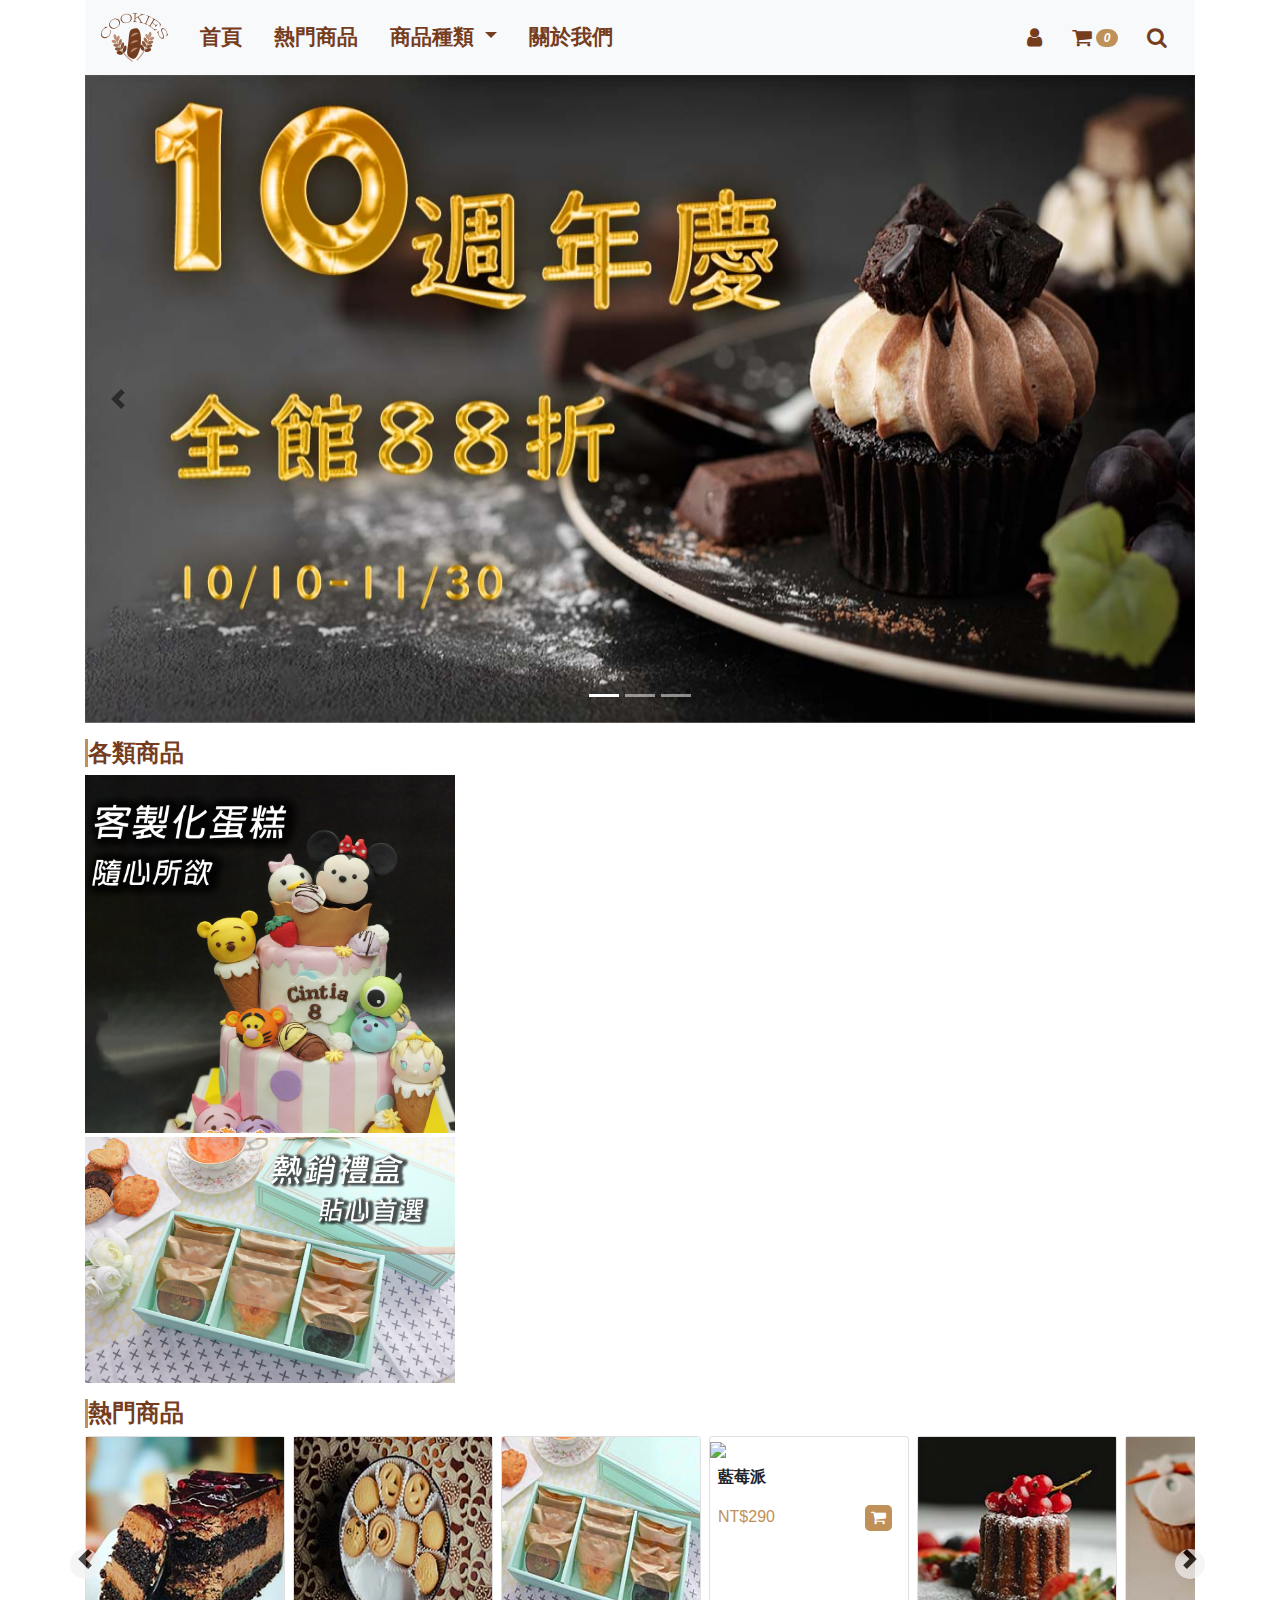
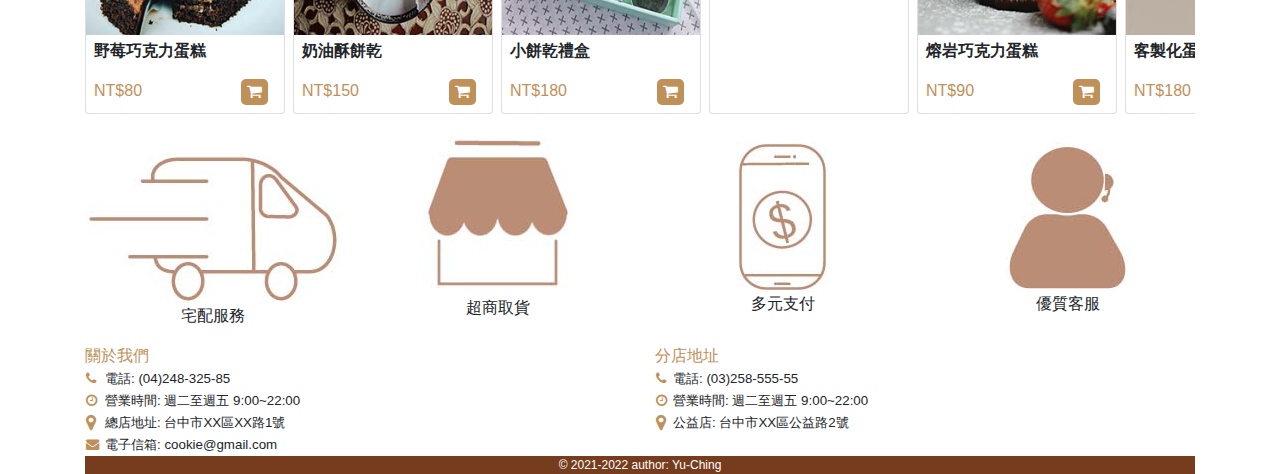
==== index.html @ de3cedea "Add files via upload" ====
<!DOCTYPE html>
<html lang="en">
<head>
    <meta charset="UTF-8">
    <meta name="viewport" content="width=device-width, initial-scale=1.0">
    <title> Cookies 蛋糕店</title>
    <link rel="shortcut icon" href="img/logo.png" type="image/x-icon">
    <link rel="stylesheet" href="https://cdnjs.cloudflare.com/ajax/libs/font-awesome/4.7.0/css/font-awesome.min.css">
    <link rel="stylesheet" href="css/bootstrap.css">
    <link rel="stylesheet" href="css/mystyle.css">
    <script src="js/jquery.min.js"></script>
    <script src="js/popper.min.js"></script>    
    <script src="js/bootstrap.min.js" ></script>
    
</head>
<body>
    <div class="container">
      <!-- 搜尋框 -->
      <div id="item-search" class="order-1 p-2">
        <form id="search-form d-flex" class="form-inline ">
          <div class="col-8 col-lg-9">
            <input style="width: 100%;" class="form-control mr-sm-2" type="search" placeholder="Search" aria-label="Search">
          </div>
          <div class="ml-auto col-4 col-lg-3">
            <button class="searchBtn" type="submit">Search</button>
          </div>
        </form>
      </div>
      
      <!-- 導覽列 -->
      <nav class="navbar navbar-expand-lg navbar-light bg-light">
        <a class="navbar-brand order-0" href="homePage.html"><img src="img/logo.png" alt="logo"> </a>
        <div class="order-lg-4 order-1 ml-auto">
          <button class="btn btn-darkBrown mb-0" type="button" 
            data-toggle="modal" data-target="#loginModal" data-backdrop="static">
            <i class="fa fa-user fa-lg"></i>
          </button>
          <button class="btn btn-darkBrown">
            <a class="shoppingLink" href="shoppingCart.html"><span class="fa fa-shopping-cart fa-lg"></span></a>
            <i class="badge badge-pill badge-dark bg-lightBrown">0</i>
          </button>
          <button type="button" class="btn btn-darkBrown border-0 mb-0"><i class="fa fa-search fa-lg"></i></button>  
        </div>
          
        <button class="navbar-toggler order-2" type="button" data-toggle="collapse" data-target="#navbarSupportedContent" aria-controls="navbarSupportedContent" aria-expanded="false" aria-label="Toggle navigation">
          <span class="navbar-toggler-icon"></span>
        </button>
        <div class="collapse navbar-collapse order-3" id="navbarSupportedContent">
          <ul class="navbar-nav ">
            <li class="nav-item active">
              <a class="a-link-brown" href="homePage.html">首頁 <span class="sr-only">(current)</span></a>
            </li>
            <li class="nav-item text-brown">
              <a class="a-link-brown" href="#hottestProduct">熱門商品</a>
            </li>
            <li class="nav-item dropdown">
              <a class="a-link-brown dropdown-toggle" href="#" id="navbarDropdown" role="button" data-toggle="dropdown" aria-haspopup="true" aria-expanded="false">
                商品種類
              </a>
              <div class="dropdown-menu" aria-labelledby="navbarDropdown">
                <a class="dropdown-item" href="allProduct.html">各項商品</a>
                <div class="dropdown-divider m-0"></div>
                <a class="dropdown-item" href="#">手工餅乾</a>
                <div class="dropdown-divider m-0"></div>
                <a class="dropdown-item" href="#">客製化蛋糕</a>
                <div class="dropdown-divider m-0"></div>
                <a class="dropdown-item" href="#">小蛋糕</a>
                <div class="dropdown-divider m-0"></div>
                <a class="dropdown-item" href="#">手工派</a>
                <div class="dropdown-divider m-0"></div>
                <a class="dropdown-item" href="#">精美禮盒</a>
              </div>
            </li>
            <li class="nav-item text-brown">
              <a class="a-link-brown" href="#aboutUs">關於我們</a>
            </li>
          </ul>
        </div>
      </nav>
      
      <!-- 輪播 -->
      <div id="playList" class="carousel slide" data-ride="carousel">

          <!-- Indicators -->
          <ul class="carousel-indicators">
            <li data-target="#playList" data-slide-to="0" class="active"></li>
            <li data-target="#playList" data-slide-to="1"></li>
            <li data-target="#playList" data-slide-to="2"></li>
          </ul>
          <a class="carousel-control-prev" href="#playList" data-slide="prev">
            <span class="carousel-control-prev-icon"></span>
          </a>
          <a class="carousel-control-next" href="#playList" data-slide="next">
            <span class="carousel-control-next-icon"></span>
          </a>
          <!-- The slideshow -->
          <div class="carousel-inner">
              <div class="carousel-item active">
                  <!-- 輪播項目，編號: 零 -->
                  <picture>
                    <source srcset="img/ad_1200x700.jpg" media="(min-width: 768px)" >
                    <source srcset="img/ad_924x500.jpg" media="(min-width: 576px)">
                    <img srcset="img/ad_739x400.jpg" class="d-block img-fluid">
                  </picture>
              </div>
              <div class="carousel-item">
                  <!-- 輪播項目，編號: 壹 -->
                  <picture>
                      <source srcset="img/ad2_1200x700.jpg" media="(min-width: 768px)" >
                      <source srcset="img/ad2_924x500.jpg" media="(min-width: 576px)">
                      <img srcset="img/ad2_739x400.jpg" class="d-block img-fluid">
                  </picture>
              </div>
              
              <div class="carousel-item">
                  <!-- 輪播項目，編號: 貳 -->
                  <picture>
                      <source srcset="img/ad3_1200x700.jpg" media="(min-width: 768px)">
                      <source srcset="img/ad3_924x500.jpg" media="(min-width: 576px)">
                      <img srcset="img/ad3_739x400.jpg" class="d-block img-fluid">
                  </picture>
              </div>
            </div>
      </div>
      <!-- 各類商品 -->
      <h4 class="article-title mt-3">各類商品</h4>
      <div class="row mx-auto">
        <div class="col-12 col-lg-4">
          <div class="row mb-1">
            <a href="#"><img class="img-fluid" src="img/customizeType.png" alt=""></a>
          </div>
          <div class="row">
            <a href="#"><img class="img-fluid" src="img/giftBoxType.png" alt=""></a>
          </div>
        </div>
        <div class="col-12 col-lg-4">
          <a href="#"><img class="img-fluid" src="img/smallCakeType.png" alt=""></a>
        </div>
        <div class="col-12 col-lg-4">
          <div class="row mb-1">
            <a href="#"><img class="img-fluid" src="img/weddingCakeType.png" alt=""></a>
          </div>
          <div class="row">
            <a href="#"><img class="img-fluid" src="img/fruitPieType.png" alt=""></a>
          </div>
        </div>
      </div>

      <!-- 熱門商品 -->
      <div id="hottestProduct" class="my-3">
        <h4 class="article-title">熱門商品</h4>
        <a onclick="move(-1)" class="hot-control-pre " ><span class="carousel-control-prev-icon"></span></a>
        <a onclick="move(1)" class="hot-control-next" ><span class="carousel-control-next-icon"></span></a>
        <div id="card-wrapper " class="d-flex overflow-hidden">
          <div class="card mr-2">
            <a href="#"><img class="img-fluid" src="img/cake1.jpg"> </a>
            <div class="card-body pt-1">
              <p class="card-text">野莓巧克力蛋糕</p>
              <label class="price-color-brown">NT$80</label>
              <button class="float-right mr-3 mb-2  addToCart" >
                <i class="fa fa-shopping-cart"></i>
              </button>
            </div>
          </div>
          <div class="card mr-2">
            <a href="#"><img class="img-fluid" src="img/cookie1.jpg"> </a>
            <div class="card-body pt-1">
              <p class="card-text">奶油酥餅乾</p>
              <label class="price-color-brown">NT$150</label>
              <button class="float-right mr-3 mb-2  addToCart" >
                <i class="fa fa-shopping-cart"></i>
              </button>
            </div>
          </div>
          <div class="card mr-2">
            <a href="#"><img class="img-fluid" src="img/giftBox.jpg"> </a>
            <div class="card-body pt-1">
              <p class="card-text">小餅乾禮盒</p>
              <label class="price-color-brown">NT$180</label>
              <button class="float-right mr-3 mb-2  addToCart" >
                <i class="fa fa-shopping-cart"></i>
              </button>
            </div>
          </div>
          <div class="card mr-2">
            <a  href="#"><img class="img-fluid" src="img/pie1.jpg"> </a>
            <div class="card-body pt-1">
              <p class="card-text">藍莓派</p>
              <label class="price-color-brown">NT$290</label>
              <button class="float-right mr-3 mb-2  addToCart" >
                <i class="fa fa-shopping-cart"></i>
              </button>
            </div>
          </div>
          <div class="card mr-2">
            <a  href="#"><img class="img-fluid" src="img/smallCake1.jpg"> </a>
            <div class="card-body pt-1">
              <p class="card-text">熔岩巧克力蛋糕</p>
              <label class="price-color-brown">NT$90</label>
              <button class="float-right mr-3 mb-2  addToCart" >
                <i class="fa fa-shopping-cart"></i>
              </button>
            </div>
          </div>
          <div class="card mr-2">
            <a  href="#"><img class="img-fluid" src="img/customize2.jpg"> </a>
            <div class="card-body pt-1">
              <p class="card-text">客製化蛋糕*2</p>
              <label class="price-color-brown">NT$180</label>
              <button class="float-right mr-3 mb-2  addToCart" >
                <i class="fa fa-shopping-cart"></i>
              </button>
            </div>
          </div>
          <div class="card mr-2">
            <a  href="#"><img class="img-fluid" src="img/fruitPie.jpg"> </a>
            <div class="card-body pt-1">
              <p class="card-text">柳橙水果派</p>
              <label class="price-color-brown">NT$310</label>
              <button class="float-right mr-3 mb-2  addToCart" >
                <i class="fa fa-shopping-cart"></i>
              </button>
            </div>
          </div>
        </div>
      </div>
      
      <!-- 四特色 -->
      <div class="row my-2">
        <div class="col-12 col-md-6 col-lg-3 text-center my-auto">
          <img class="img-fluid mt-4" src="img/car_150x150.jpg" alt="宅配服務">
          <label class="d-block">宅配服務</label>
        </div>
        <div class="col-12 col-md-6 col-lg-3 text-center my-auto">
          <img class="img-fluid" src="img/house_150x150.jpg" alt="超商取貨">
          <label class="d-block mt-2">超商取貨</label>
        </div>
        <div class="col-12 col-md-6  col-lg-3 text-center my-auto">
          <img class="img-fluid" src="img/payment__150x150.jpg" alt="多元支付">
          <label class="d-block">多元支付</label>
        </div>
        <div class="col-12 col-md-6 col-lg-3 text-center my-auto">
          <img class="img-fluid" src="img/service_150x150.jpg" alt="優質客服">
          <label class="d-block">優質客服</label>
        </div>
      </div>
      <!--關於我們  -->
      <div class="row bg-white " >
          <div class="col-12 col-lg-6">
            <table  id="information" class="information">
              <span id="aboutUs" class="text-color-LBrown">關於我們</span> 
              <tr>
                <td><i class="fa fa-phone fa-icon-Lbrown mr-1"></i></td>
                <td>電話: (04)248-325-85</td>
              </tr>
              <tr>
                <td><i class="fa fa-clock-o fa-icon-Lbrown mr-1"></i></td>
                <td>營業時間: 週二至週五 9:00~22:00</td>
              </tr>
              <tr>
                <td><i class="fa fa-lg fa-map-marker fa-icon-Lbrown mr-1"></i></td>
                <td>總店地址: 台中市XX區XX路1號</td>
              </tr>
              <tr>
                <td><i class="fa fa-envelope fa-sm fa-icon-Lbrown mr-1"></i></td>
                <td>電子信箱: cookie@gmail.com</td>
              </tr>
              </table>
          </div>
          <div class="col-12 col-lg-6">
            <table class="information">
              <span class="text-color-LBrown">分店地址</span> 
              <tr>
                <td ><i class="fa fa-phone fa-icon-Lbrown mr-1"></i></td>
                <td>電話: (03)258-555-55</td>
              </tr>
              <tr>
                <td><i class="fa fa-clock-o fa-icon-Lbrown mr-1"></i></td>
                <td>營業時間: 週二至週五 9:00~22:00</td>
              </tr>
              <tr>
                <td><i class="fa fa-lg fa-map-marker fa-icon-Lbrown mr-1"></i></td>
                <td>公益店: 台中市XX區公益路2號</td>
              </tr>
            </table>
          </div>       
      </div>
      <div class="footer footer-color-Dbrown ">
      <p class="text-white text-center mb-0" style="font-size: 9pt;">© 2021-2022 author: Yu-Ching</p>
      </div>
      <!-- 對話盒 -->
      <div class="modal" id="loginModal" >
        <div class="modal-dialog">
          <div class="modal-content">
            <div class="modal-header bg-darkBrown">
              <h4 class="modal-title text-white">登入</h4>
              <button type="button" class="close btn-lightBrown" data-dismiss="modal">&times;</button>
            </div>
            <div class="modal-body">
              <form action="#">
                <div class="form-group">
                  <label for="userNameText">
                    <i class="fa fa-user"></i>帳號:
                  </label>
                  <input type="text" name="userAccount" 
                  id="userNameText" placeholder="請輸入帳號或E-mail"
                  class="form-control">
                </div>
                <div class="form-group">
                  <label for="userNameText">
                    <i class="fa fa-lock"></i>密碼:
                  </label>
                  <input type="password" name="password" 
                  id="password" placeholder="請輸入密碼"
                  class="form-control">
                </div>
                <div class="float-right">
                  <button type="button" 
                          id="loginButton" 
                          class="btn btn-outline-success">
                          <i class="fa fa-check"></i> 登入
                  </button>
                  <button type="button" 
                          id="cancelButton" 
                          data-dismiss="modal"
                          class="btn btn-outline-secondary">
                          <i class="fa fa-remove"></i> 取消
                  </button> 
                </div> 
              </form>
            </div>
            <div class="modal-footer">
              <p>
                還不是會員嗎? <a href="#">加入我們</a> | 
                <a href="#">忘記密碼?</a>
            </p>
            </div>
          </div>
        </div>
      </div>
    </div>
    <script src="js/myStyle.js"></script>
</body>
</html>
---- css/mystyle.css ----
:root {
    --darkBrown: #753c1d;
    --lightBrown: #bf9057;
    --peachOrange:#f5cc94;
    --skin:#f2d1b3;
    --white:#f2f2f2;
    --gray:#bcbcbc;
}
/* 首頁區塊標題 */
.article-title{
    color: var(--darkBrown);
    border-left: 3px solid var(--lightBrown);
    font-weight: bold;
    
}
.bg-white{
    background-color:var(--white) ;
    
}
.bg-darkBrown{
    background-color: var(--darkBrown);
}
.bg-lightBrown{
    background-color: var(--lightBrown);
}
/* footer 字和icon */
.text-color-LBrown,.fa-icon-Lbrown{
    color: var(--lightBrown);
}
.a-link-brown{
    display: block;
    padding: 0.5rem 1rem;
    color: var(--darkBrown);
    font-size: 16pt;
    font-weight: bold;
  }
.shoppingLink{
    color: var(--darkBrown);
}
.shoppingLink:hover{
    color: black;
}
.a-link-brown:hover, .a-link-brown:focus {
    text-decoration: none;
    color: black;
}
.btn-darkBrown{
    color: var(--darkBrown);
}
/* 搜尋框 */
#item-search{
    max-width: 900px;
    position: absolute;
    z-index: 2;
    background: var(--peachOrange);
    border-radius: 5px;
    display: none;
    top: 80px;
    right: 80px;
}
.searchBtn{
    color: white;
    background: var(--darkBrown);
    border: 0;
    width: 100px;
    height: 40px;
    border-radius: 5px;
}

/* 購物車清單品項 */
#cart-list tr td>p,#cart-list tr td>label{
    margin: 0;
    font-size: 10pt;  
}
#homeCheckoutArea{
    text-align: center;
}
#homeCheckoutBtn{
    color: white;
    background: var(--lightBrown);
    border: 0;
    border-radius: 5px;
    width: 70px;
    height: 25px;
    font-size: 8pt;
    margin: 0 0 0.3rem 0;
}
.card-list div:last-child{
    width: 100px;
}
/* 關於我們 */
.information{
    font-size: 10pt;
    text-align: left;
}

.footer-color-Dbrown{
    background-color: var(--darkBrown);
}



/* 首頁熱門商品靜態輪播 */
#hottestProduct{
    position: relative;  
}
.card-wrapper{
    
    position: absolute;
    overflow: hidden;
}
div #hottestProduct>.hot-control-next{
    position: absolute; 
    right: -10px;
    top: 150px;
    z-index: 3;
    background-color: var(--white);
    width: 30px;
    height: 30px;
    border-radius: 25px;
    text-align: center;
    opacity: 70%;
    
}
div #hottestProduct>.hot-control-next:hover{
    opacity: 100%;
}
#hottestProduct>.hot-control-pre{
    position: absolute;
    z-index: 3;
    left: -15px;
    top: 150px;
    background-color: var(--white);
    width: 30px;
    height: 30px;
    border-radius: 25px;
    text-align: center;
    opacity: 70%;
}
div #hottestProduct>.hot-control-pre:hover{
    opacity: 100%;
}
.price-color-brown{
    color: var(--lightBrown);
}
#card-wapper>div{
    transform: translateX(-1px);
}
/* 左移 */
/* .moveleft{
    transition: transform 2s linear;
}
.moveleft:hover~div{
   
    transition: transform 5s linear;
}
.moveleft:hover,.moveleft:hover~div{
   
    transform:translateX(-800px) ;
} */
/* 商品的購物車按鈕 */
.addToCart{
    color: white;
    background: var(--lightBrown);
    border: 0;
    border-radius: 5px;
    width: auto;
    height: auto;
}
/* 商品呈現方式的按鈕grid/list */
.btn-items-grid{
    opacity: 80%;
    border-radius: 10px;
    background: #753c1d;
}
.btn-items-list{
    opacity: 80%;
    border-radius: 10px;
    background: #bf9057;
}
/* 商品呈現方式grid */
#grid-content{
    display: block;
}
#grid-page1{
    display: flex;
    flex-wrap: wrap;
    justify-content: space-around;
}

#grid-page2{
    display: none;
    flex-wrap: wrap;
    justify-content: space-around;
    
}
/* 商品呈現方式list */
#list-content{
    display: none;
}
#list-page1{
    display:block;
}
#list-page2{
    display:none;
    
}
#list-page3{
    display:none;
    
}
.each-list{
    display: flex;
    margin: 0 auto;
    max-width: 850px;
    border: 2px solid #bcbcbc;
    box-sizing: border-box;
    border-radius: 3px;
}
/* 商品名稱 */
.list-title,.list-title:hover{
    text-decoration: none;
    color: black;
}
/* 購物車wrapper */
#cart-wrapper{
    max-width: 960px;
    margin: 1rem auto;
    
}
/* 空的購物車 */
#emptyCart{
    display: block;
    background: var(--peachOrange);
    border-radius: 8px;
    text-align: center;
    font-size: 16pt;
}
#emptyCart>h3{
    font-weight: bolder;
}
/* 購物車標題數字 */
.cart-step{
    text-align: center;
    display: inline-block;
    color: white;
    width: 30px;
    height: 30px;
    border-radius: 20px;
    background: gray;
}
.cart-title{
    font-weight: bolder;
    margin-bottom: 0.5rem;
}
.img-size{
    width: 150px;
    height: 150px;
}
.step-area{
    margin-bottom: 0.5rem;
    max-width: 960px;
}
/* 數量按鈕 */
.quantity-btn{
    background: white;
    border: 1px solid var(--gray);
    border-radius: 2px;
    width: 35px;
    height: 35px;
    margin: 0 0.5rem;
    text-align: center;
}
.delete-btn{
    background: crimson;
    border: 1px solid crimson;
    border-radius: 2px;
    width: 35px;
    height: 35px;
    margin: 0 0.5rem;
}
/* 購物車內容表格 */
#haveProduct{
    display: none;
}
#cart-content th:not(:first-child),
#cart-content td:not(:first-child){
    text-align: center;
}
#cart-content{
    width: 100%;
    table-layout: auto;
    border: 1px solid gainsboro;
}

#cart-content th
 {
    background-color: gainsboro;   
}

/* 貨運方式 */
#deliveryMethod,#cnvArea,#homeDeArea,#paymentArea{
    border: 1px solid gainsboro;   
}
/* 當貨運方式選超商會顯示哪間超商 */
#cnvArea{
    display: block;
}
#homeDeArea{
    display: none;
}
/* 貨運小標題 */
#deliveryMethod>p,#cnvArea>p,#cnvDeInform>p,
#homeDeArea>p,#paymentArea>p,#homeDeInform>p{
    background: gainsboro;
}
/* 配送選項樣式 */
.myOption>li{
    text-align: middle;
    border: 1px solid var(--gray);
    margin: 0.5rem auto;
    padding: 0.5rem 0 0rem 0.5rem;
    width: 400px;
    border-radius: 5px;
}

/* 購物人資訊樣式 */
.buyerName,.buyerPhone,.buyerAddress{
    display: inline-flex;
    margin: 0 3rem;
}
.buyerPhone label>input{
    width: 400px;
}
.buyerAddress label>input{
    min-width: 600px;
    
}
/* 超商和付款選項圖 */
.img-icon,#ATM{
    width: 30px;
    height: 30px;
}
#LinePay{
    width: 100px;
    height: 40px;
}
/* 結帳區 */
#checkoutArea>table{
    margin: 0 auto;
    min-width: 400px;
}

#checkoutArea tr:last-child{
    border-top: 1px solid var(--darkBrown);
}
/* 價錢向右 */
#checkoutPrice tr td{
    text-align: right;
}
/* 價錢標題字大小 */
#checkoutPrice tr th{
    font-size: 12pt;
}
#totPriceLabel{
    color: var(--darkBrown);
    font-weight: bolder;
}
.checkoutBtnArea{
    margin-top:1rem;
    text-align: center;
}
#checkoutBtn{
    color: white;
    background: var(--lightBrown);
    border: 0;
    border-radius: 5px;
    width: 300px;
    height: auto;
}
@media screen and (max-width:990px) {
    .d-flex-column-lg{
        flex-direction: column;
        margin-bottom: 1em;
        
    }
    /* 首頁熱門商品靜態輪播 */ 
    #hottestProduct{
        max-width: 990px;
    }
}
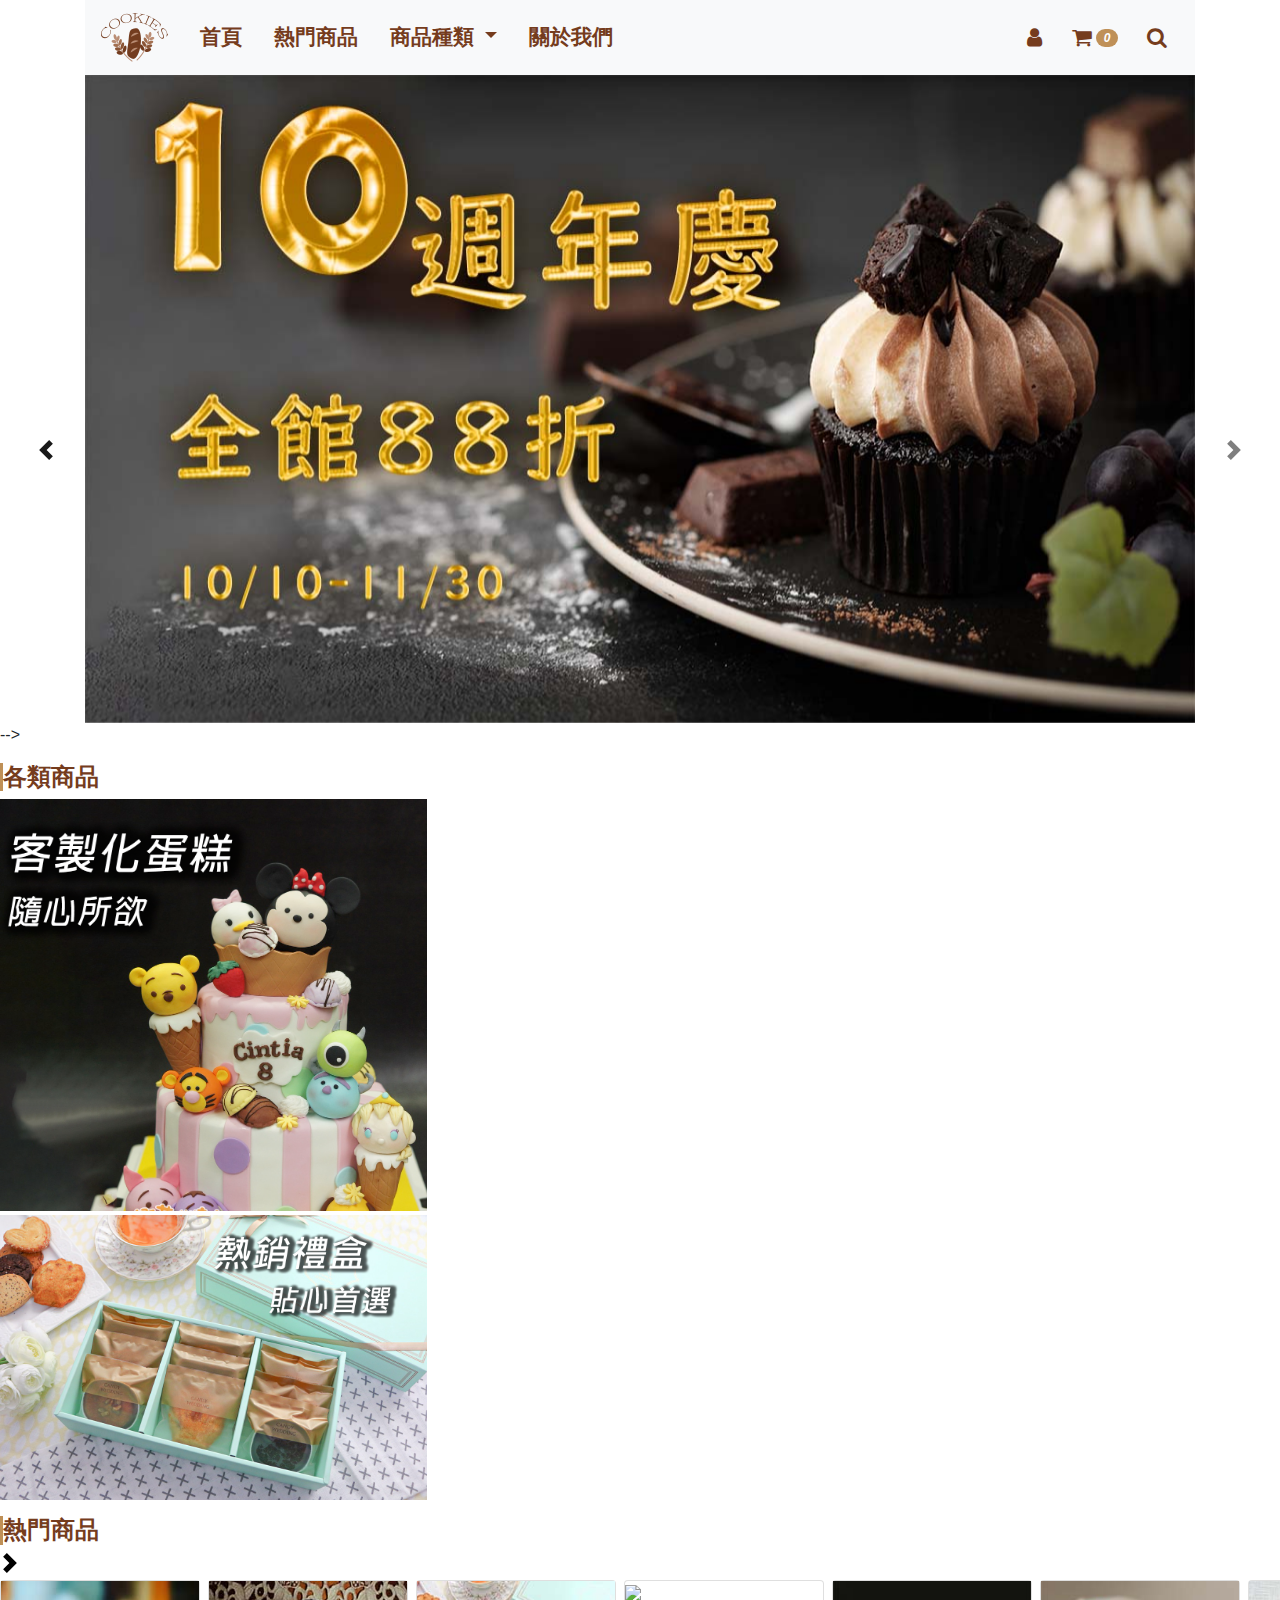
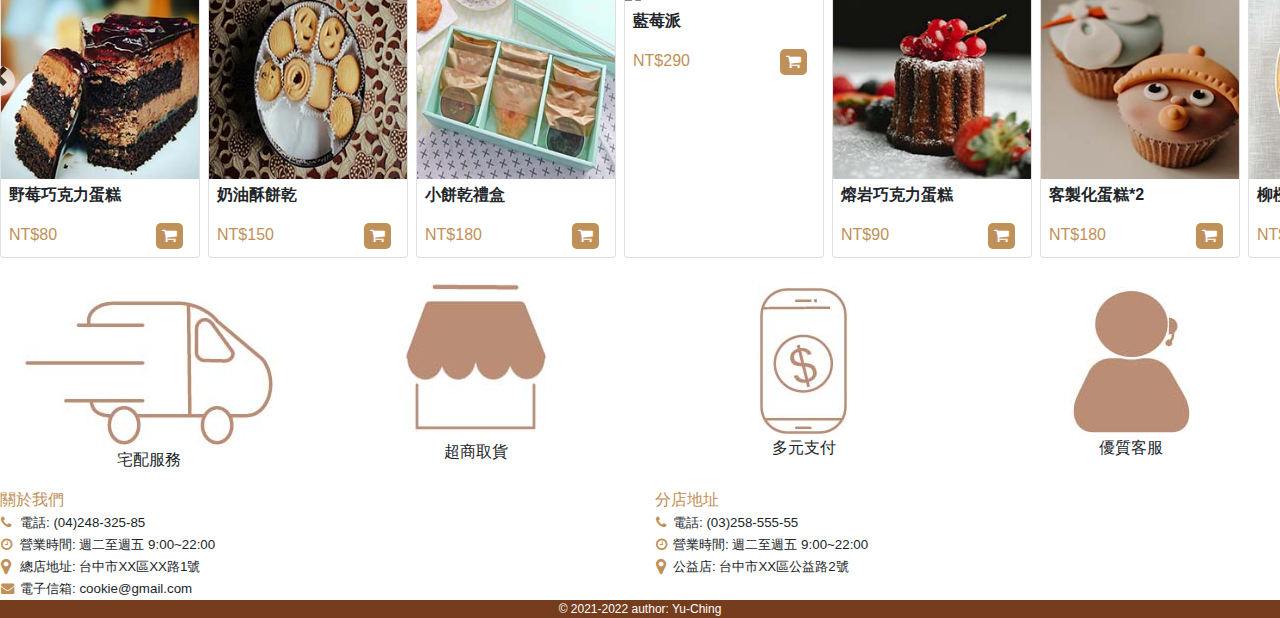
==== commit a94c63a9: "Update index.html" ====
--- a/index.html
+++ b/index.html
@@ -54,7 +54,7 @@
               <a class="a-link-brown" href="#hottestProduct">熱門商品</a>
             </li>
             <li class="nav-item dropdown">
-              <a class="a-link-brown dropdown-toggle" href="#" id="navbarDropdown" role="button" data-toggle="dropdown" aria-haspopup="true" aria-expanded="false">
+              <a class="a-link-brown dropdown-toggle" href="allProduct.html" id="navbarDropdown" role="button" data-toggle="dropdown" aria-haspopup="true" aria-expanded="false">
                 商品種類
               </a>
               <div class="dropdown-menu" aria-labelledby="navbarDropdown">
@@ -79,7 +79,7 @@
       </nav>
       
       <!-- 輪播 -->
-      <div id="playList" class="carousel slide" data-ride="carousel">
+<!--       <div id="playList" class="carousel slide" data-ride="carousel">
 
           <!-- Indicators -->
           <ul class="carousel-indicators">
@@ -121,7 +121,7 @@
                   </picture>
               </div>
             </div>
-      </div>
+      </div> -->
       <!-- 各類商品 -->
       <h4 class="article-title mt-3">各類商品</h4>
       <div class="row mx-auto">
@@ -341,4 +341,4 @@
     </div>
     <script src="js/myStyle.js"></script>
 </body>
-</html>+</html>
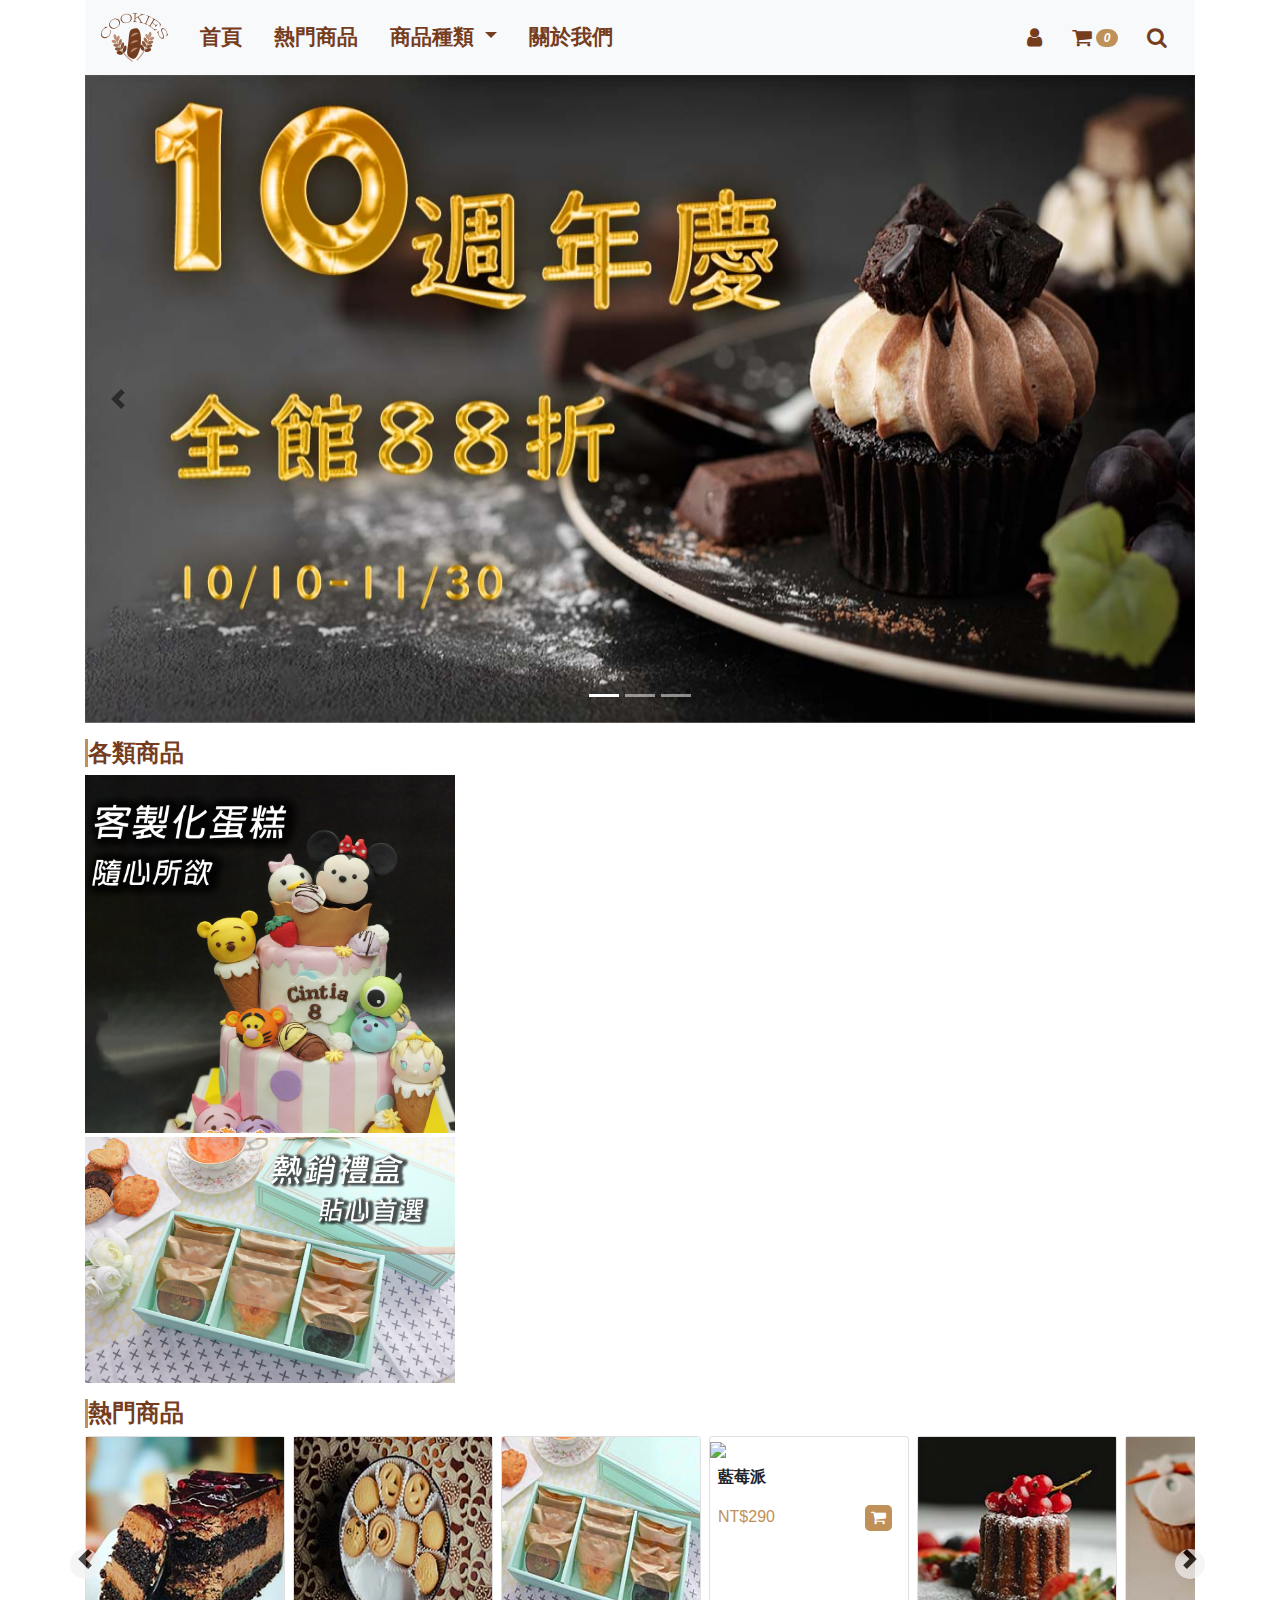
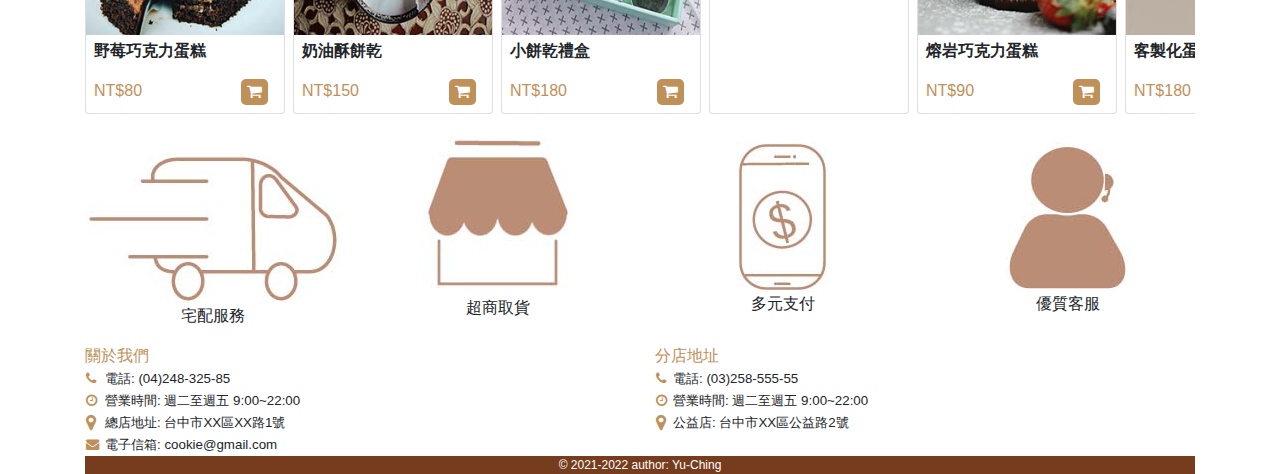
==== commit ec940874: "Update index.html" ====
--- a/index.html
+++ b/index.html
@@ -79,7 +79,7 @@
       </nav>
       
       <!-- 輪播 -->
-<!--       <div id="playList" class="carousel slide" data-ride="carousel">
+        <div id="playList" class="carousel slide" data-ride="carousel">
 
           <!-- Indicators -->
           <ul class="carousel-indicators">
@@ -121,7 +121,7 @@
                   </picture>
               </div>
             </div>
-      </div> -->
+      </div> 
       <!-- 各類商品 -->
       <h4 class="article-title mt-3">各類商品</h4>
       <div class="row mx-auto">
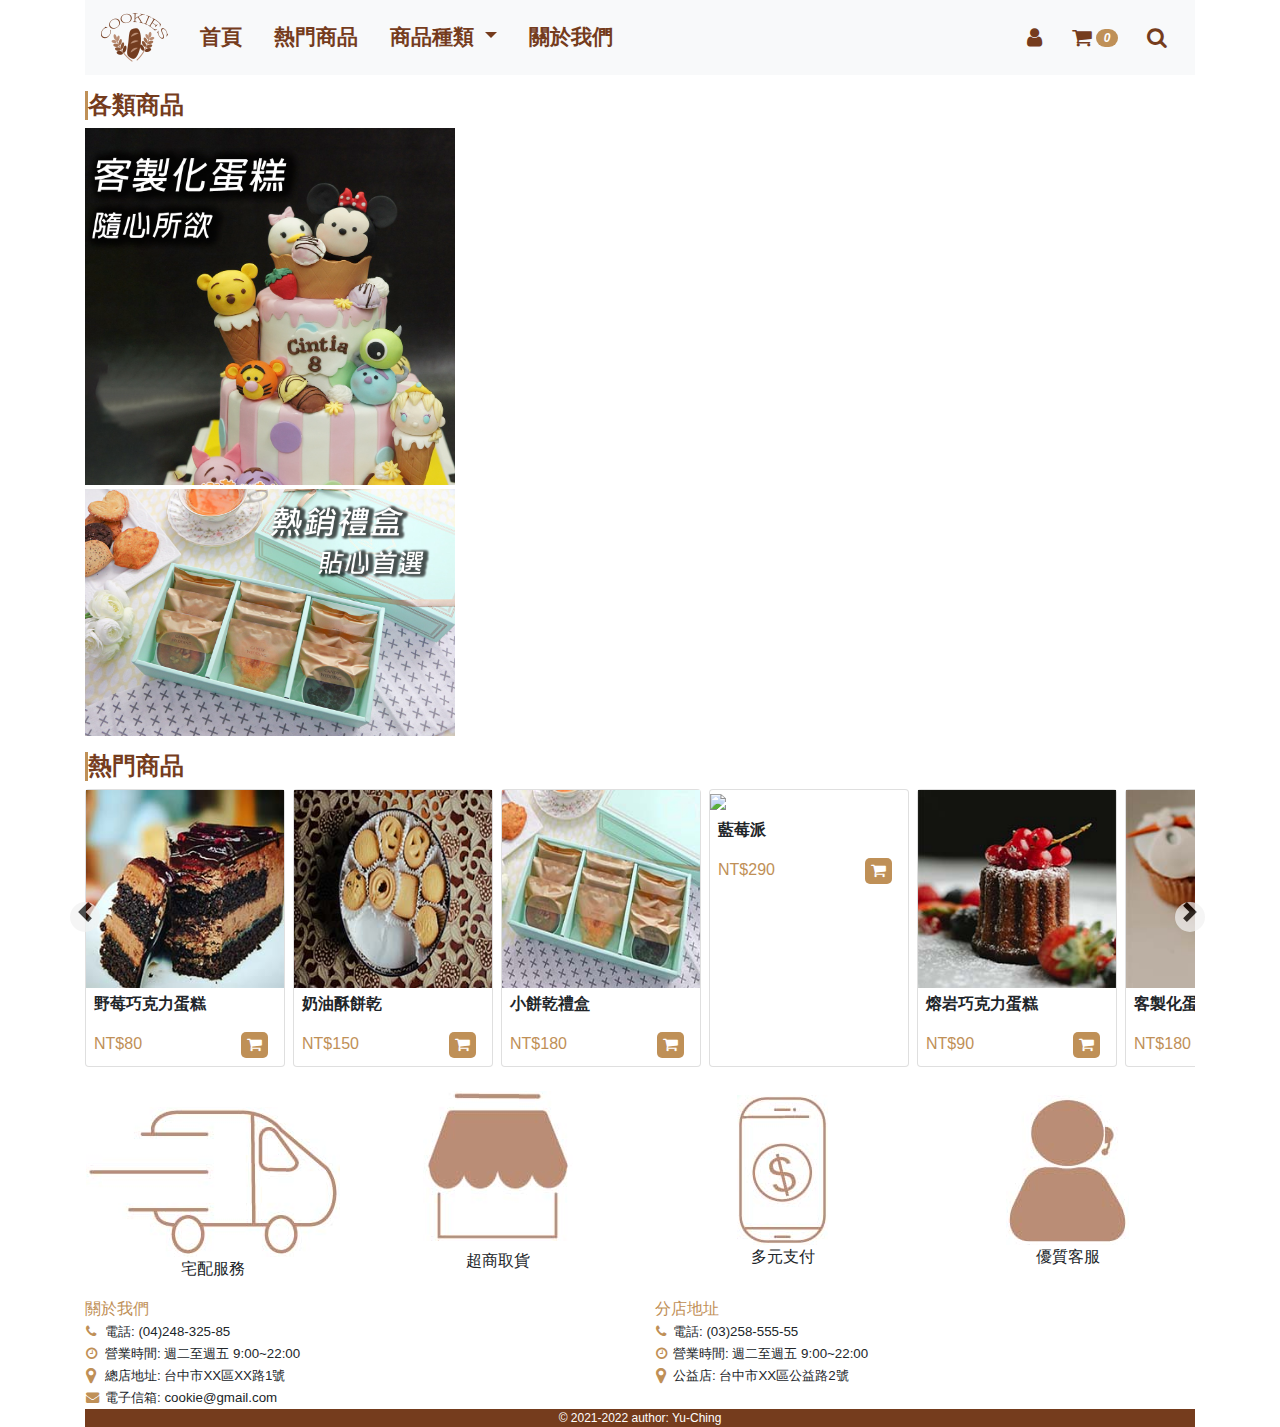
==== commit 29aa0ac6: "Update index.html" ====
--- a/index.html
+++ b/index.html
@@ -78,50 +78,7 @@
         </div>
       </nav>
       
-      <!-- 輪播 -->
-        <div id="playList" class="carousel slide" data-ride="carousel">
-
-          <!-- Indicators -->
-          <ul class="carousel-indicators">
-            <li data-target="#playList" data-slide-to="0" class="active"></li>
-            <li data-target="#playList" data-slide-to="1"></li>
-            <li data-target="#playList" data-slide-to="2"></li>
-          </ul>
-          <a class="carousel-control-prev" href="#playList" data-slide="prev">
-            <span class="carousel-control-prev-icon"></span>
-          </a>
-          <a class="carousel-control-next" href="#playList" data-slide="next">
-            <span class="carousel-control-next-icon"></span>
-          </a>
-          <!-- The slideshow -->
-          <div class="carousel-inner">
-              <div class="carousel-item active">
-                  <!-- 輪播項目，編號: 零 -->
-                  <picture>
-                    <source srcset="img/ad_1200x700.jpg" media="(min-width: 768px)" >
-                    <source srcset="img/ad_924x500.jpg" media="(min-width: 576px)">
-                    <img srcset="img/ad_739x400.jpg" class="d-block img-fluid">
-                  </picture>
-              </div>
-              <div class="carousel-item">
-                  <!-- 輪播項目，編號: 壹 -->
-                  <picture>
-                      <source srcset="img/ad2_1200x700.jpg" media="(min-width: 768px)" >
-                      <source srcset="img/ad2_924x500.jpg" media="(min-width: 576px)">
-                      <img srcset="img/ad2_739x400.jpg" class="d-block img-fluid">
-                  </picture>
-              </div>
-              
-              <div class="carousel-item">
-                  <!-- 輪播項目，編號: 貳 -->
-                  <picture>
-                      <source srcset="img/ad3_1200x700.jpg" media="(min-width: 768px)">
-                      <source srcset="img/ad3_924x500.jpg" media="(min-width: 576px)">
-                      <img srcset="img/ad3_739x400.jpg" class="d-block img-fluid">
-                  </picture>
-              </div>
-            </div>
-      </div> 
+     
       <!-- 各類商品 -->
       <h4 class="article-title mt-3">各類商品</h4>
       <div class="row mx-auto">
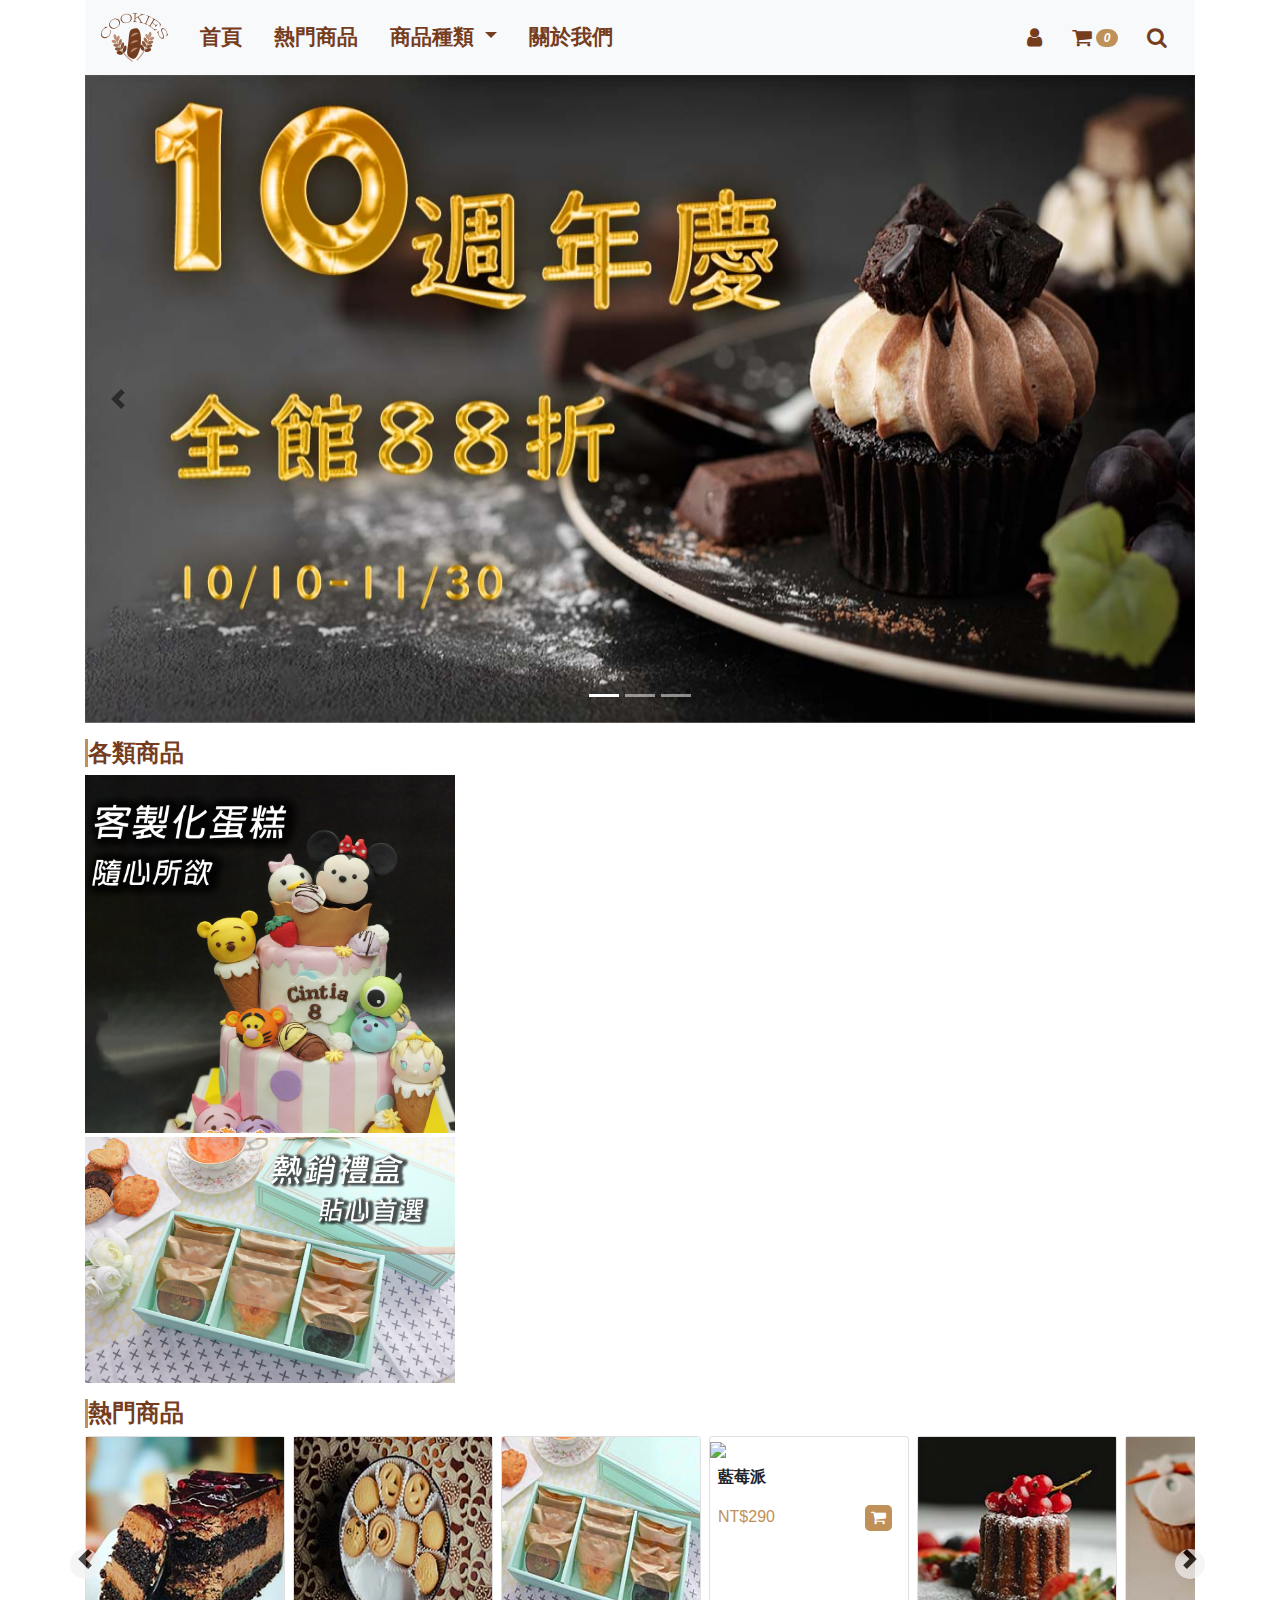
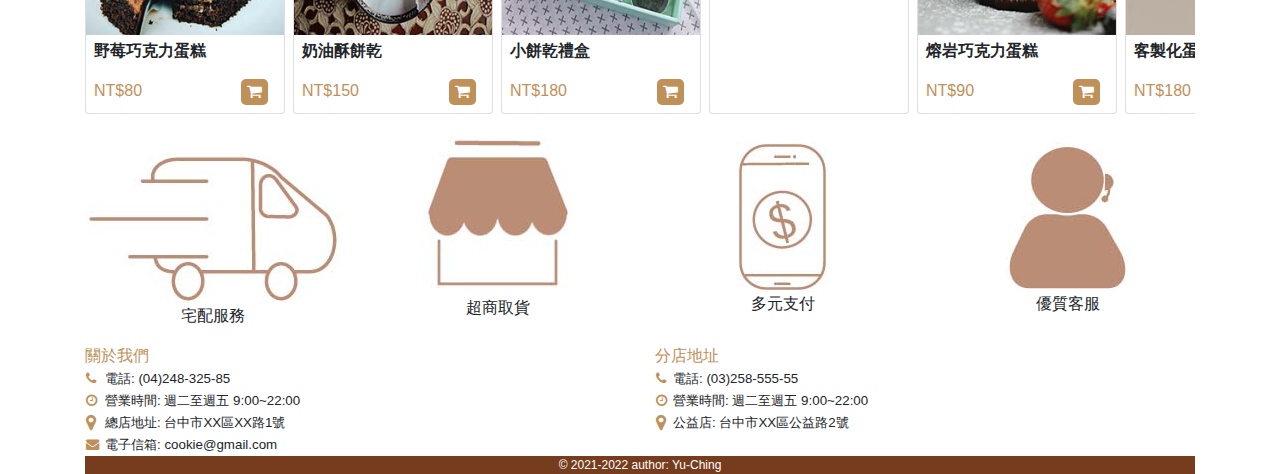
==== commit d347d911: "Update index.html" ====
--- a/index.html
+++ b/index.html
@@ -77,7 +77,50 @@
           </ul>
         </div>
       </nav>
-      
+      <!-- 輪播 -->
+      <div id="playList" class="carousel slide" data-ride="carousel">
+
+          <!-- Indicators -->
+          <ul class="carousel-indicators">
+            <li data-target="#playList" data-slide-to="0" class="active"></li>
+            <li data-target="#playList" data-slide-to="1"></li>
+            <li data-target="#playList" data-slide-to="2"></li>
+          </ul>
+          <a class="carousel-control-prev" href="#playList" data-slide="prev">
+            <span class="carousel-control-prev-icon"></span>
+          </a>
+          <a class="carousel-control-next" href="#playList" data-slide="next">
+            <span class="carousel-control-next-icon"></span>
+          </a>
+          <!-- The slideshow -->
+          <div class="carousel-inner">
+              <div class="carousel-item active">
+                  <!-- 輪播項目，編號: 零 -->
+                  <picture>
+                    <source srcset="img/ad_1200x700.jpg" media="(min-width: 768px)" >
+                    <source srcset="img/ad_924x500.jpg" media="(min-width: 576px)">
+                    <img srcset="img/ad_739x400.jpg" class="d-block img-fluid">
+                  </picture>
+              </div>
+              <div class="carousel-item">
+                  <!-- 輪播項目，編號: 壹 -->
+                  <picture>
+                      <source srcset="img/ad2_1200x700.jpg" media="(min-width: 768px)" >
+                      <source srcset="img/ad2_924x500.jpg" media="(min-width: 576px)">
+                      <img srcset="img/ad_739x400.jpg" class="d-block img-fluid">
+                  </picture>
+              </div>
+              
+              <div class="carousel-item">
+                  <!-- 輪播項目，編號: 貳 -->
+                  <picture>
+                      <source srcset="img/ad3_1200x700.jpg" media="(min-width: 768px)">
+                      <source srcset="img/ad3_924x500.jpg" media="(min-width: 576px)">
+                      <img srcset="img/ad3_739x400.jpg" class="d-block img-fluid">
+                  </picture>
+              </div>
+            </div>
+      </div>
      
       <!-- 各類商品 -->
       <h4 class="article-title mt-3">各類商品</h4>
